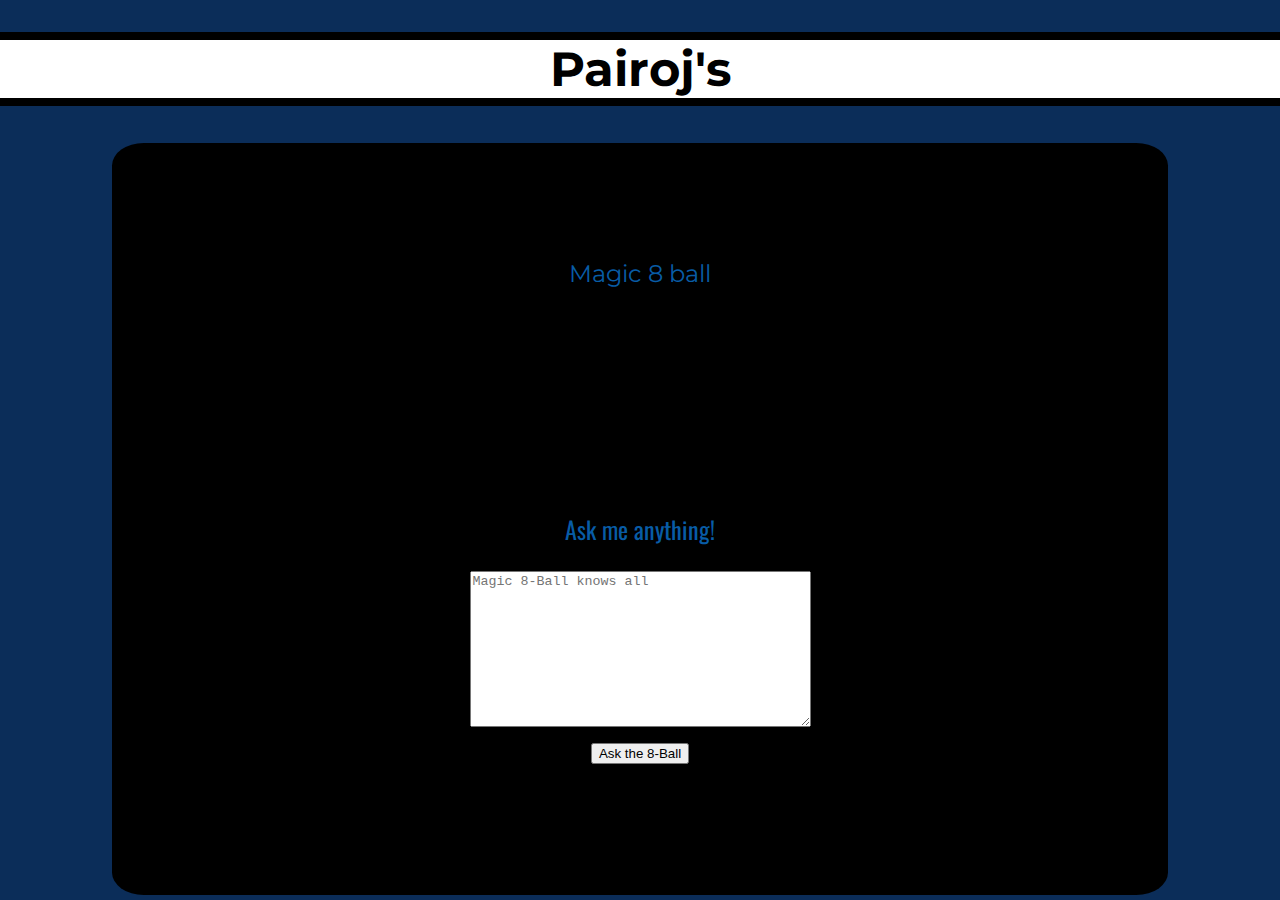
==== index.html @ d5ab46ba "added fonts, changed colors, and base css" ====
<html lang="en">

<head>
    <meta charset="UTF-8">
    <meta http-equiv="X-UA-Compatible" content="IE=edge">
    <meta name="viewport" content="width=device-width, initial-scale=1.0">
    <link rel="stylesheet" href="./resources/css/style.css" type="text/css">
    <link rel="preconnect" href="https://fonts.googleapis.com">
    <link rel="preconnect" href="https://fonts.gstatic.com" crossorigin>
    <link href="https://fonts.googleapis.com/css2?family=Montserrat:ital,wght@0,200;0,300;0,400;0,500;1,200;1,300;1,400;1,500&family=Oswald:wght@200;300;400;500&display=swap" rel="stylesheet">
    <script defer src="./resources/scripts/script.js"></script>
    <title>Document</title>
</head>

<body>
    <h1>
        <p>Pairoj's</p>
    </h1>
    <div class="layer2">
        <header>Magic 8 ball</header>
        <form action="userInput.html" method="POST">
            <label for="question">Ask me anything!</label>
            <textarea name="question" id="question" rows="10" cols="40" placeholder="Magic 8-Ball knows all"></textarea>
            <div class="button">
                <input type="button" value="Ask the 8-Ball">
            </div>
        </form>
    </div>
</body>

</html>
---- resources/css/style.css ----
body {
    display: inline-flex;
    flex-direction: column;
    width: 100%;
    height: 100%;
    margin: auto;
    align-items: center;
    font-family: 'Oswald', sans-serif;
    background-color: #0B2D59;
    font-size: 1.5rem;
    color: #085CA6;
}

h1,
header {
    font-family: 'Montserrat', serif;
}

body h1 {
    display: inline-flex;
    flex-direction: column;
    background-color: white;
    width: 100%;
    border: 0.5rem black solid;
}
body h1 p {
    color: black;
    margin: 0 auto;
}

header {
    margin: auto;
}

label {
    margin: 1.5rem auto;
}

.layer2 {
    display: flex;
    flex-direction: column;
    height: 80%;
    width: 80%;
    background-color: black;
    margin: auto;
    padding: 1rem;
    border-radius: 3%;
}

.layer2 .button {
    margin: auto;
}

form {
    display: inline-flex;
    flex-direction: column;
    margin: auto;
    border-radius: 3%;
}

.button {
    padding: 1rem;
}
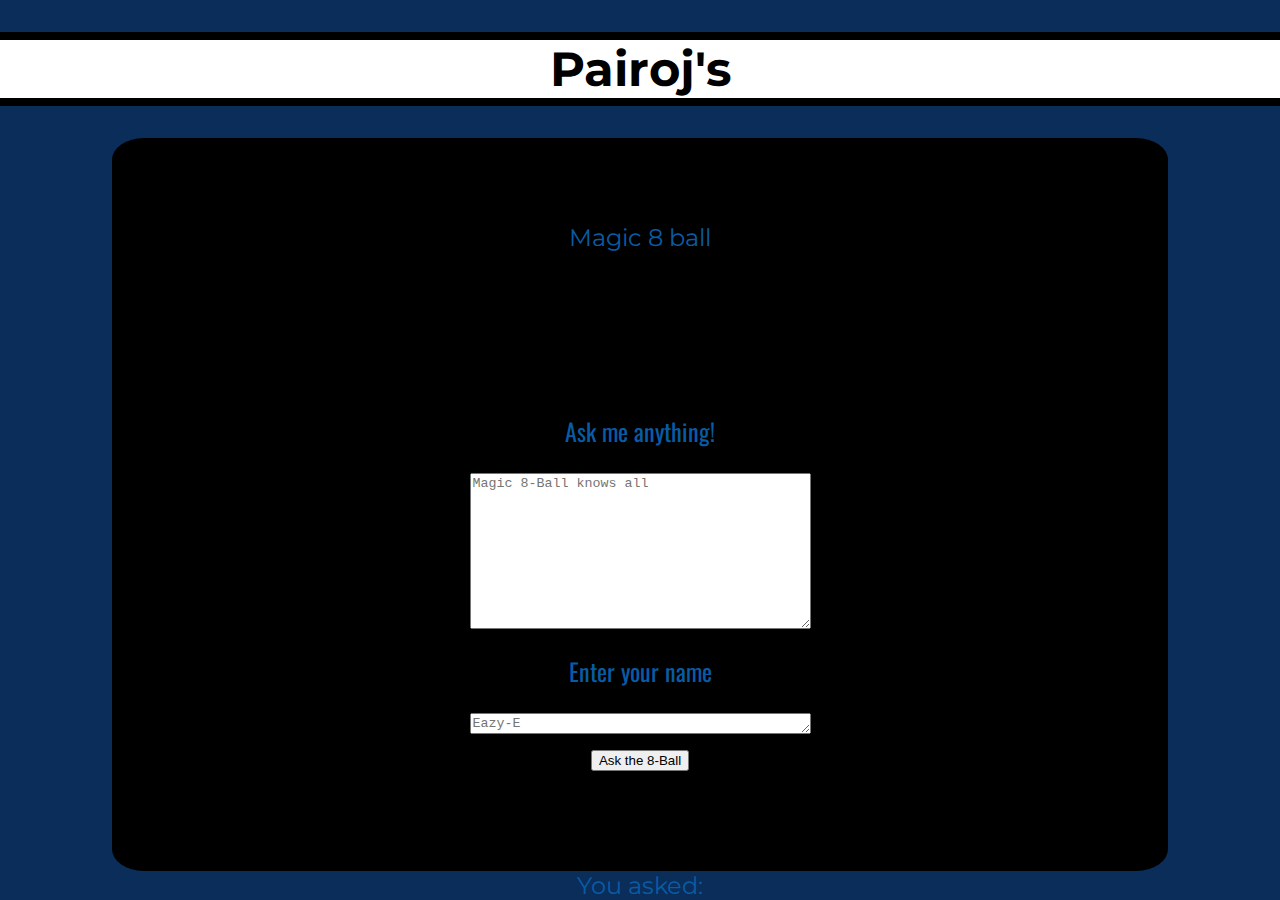
==== commit dc1a85c8: "added the javascript portion but the elements havent been properly linked so the user sees nothing a" ====
--- a/index.html
+++ b/index.html
@@ -8,8 +8,8 @@
     <link rel="preconnect" href="https://fonts.googleapis.com">
     <link rel="preconnect" href="https://fonts.gstatic.com" crossorigin>
     <link href="https://fonts.googleapis.com/css2?family=Montserrat:ital,wght@0,200;0,300;0,400;0,500;1,200;1,300;1,400;1,500&family=Oswald:wght@200;300;400;500&display=swap" rel="stylesheet">
-    <script defer src="./resources/scripts/script.js"></script>
-    <title>Document</title>
+    <script defer src="./resources/scripts/script.js" type  -="text/javascript"></script>
+    <title>Pairoj's Magic 8-Ball Fortune Teller</title>
 </head>
 
 <body>
@@ -21,10 +21,16 @@
         <form action="userInput.html" method="POST">
             <label for="question">Ask me anything!</label>
             <textarea name="question" id="question" rows="10" cols="40" placeholder="Magic 8-Ball knows all"></textarea>
+            <label for="question">Enter your name</label>
+            <textarea name="userName" id="userName" rows="1" cols="40" placeholder="Eazy-E"></textarea>
             <div class="button">
-                <input type="button" value="Ask the 8-Ball">
+                <input type="button" value="Ask the 8-Ball" id="submitBut">
             </div>
         </form>
+    </div>
+    <div class="answers">
+        <header>You asked:</header>
+
     </div>
 </body>
 
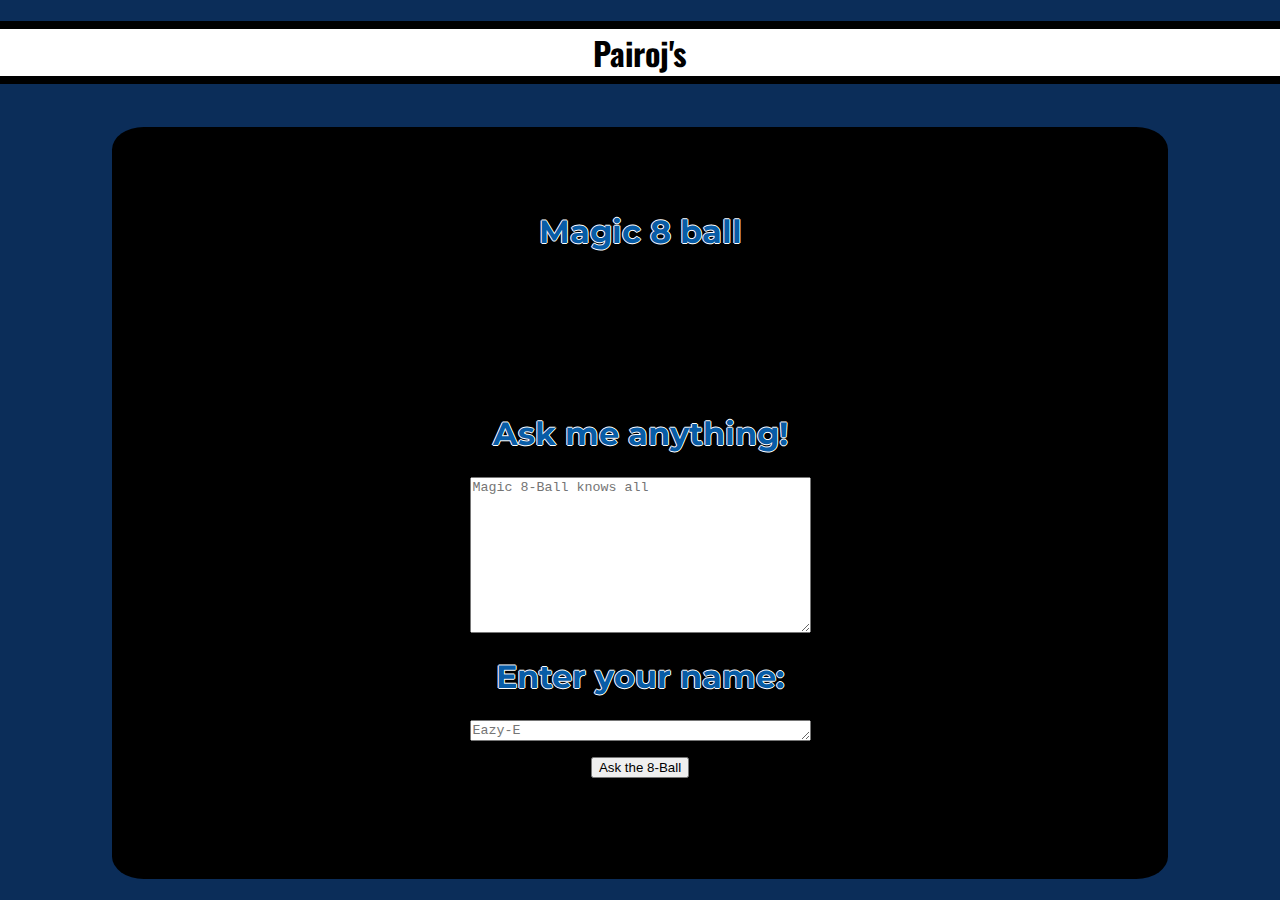
==== commit 728a396c: "added font shadow, increased font size and weight, created a query and answer box for layout, added " ====
--- a/index.html
+++ b/index.html
@@ -16,19 +16,19 @@
     <h1>
         <p>Pairoj's</p>
     </h1>
-    <div class="layer2">
+    <div class="queryBox">
         <header>Magic 8 ball</header>
         <form action="userInput.html" method="POST">
             <label for="question">Ask me anything!</label>
             <textarea name="question" id="question" rows="10" cols="40" placeholder="Magic 8-Ball knows all"></textarea>
-            <label for="question">Enter your name</label>
+            <label for="question">Enter your name:</label>
             <textarea name="userName" id="userName" rows="1" cols="40" placeholder="Eazy-E"></textarea>
             <div class="button">
                 <input type="button" value="Ask the 8-Ball" id="submitBut">
             </div>
         </form>
     </div>
-    <div class="answers">
+    <div class="answerBox">
         <header>You asked:</header>
 
     </div>
--- a/resources/css/style.css
+++ b/resources/css/style.css
@@ -7,13 +7,15 @@
     align-items: center;
     font-family: 'Oswald', sans-serif;
     background-color: #0B2D59;
-    font-size: 1.5rem;
     color: #085CA6;
 }
 
-h1,
+label,
 header {
     font-family: 'Montserrat', serif;
+    text-shadow: -1px 0 white, 0 1px white, 1px 0 white, 0 -1px white;
+    font-size: 2rem;
+    font-weight: 700;
 }
 
 body h1 {
@@ -36,7 +38,7 @@
     margin: 1.5rem auto;
 }
 
-.layer2 {
+.queryBox {
     display: flex;
     flex-direction: column;
     height: 80%;
@@ -47,7 +49,7 @@
     border-radius: 3%;
 }
 
-.layer2 .button {
+.queryBox .button {
     margin: auto;
 }
 
@@ -60,4 +62,9 @@
 
 .button {
     padding: 1rem;
+}
+
+/*Hidden for mobile*/
+.answerBox {
+    display: none;
 }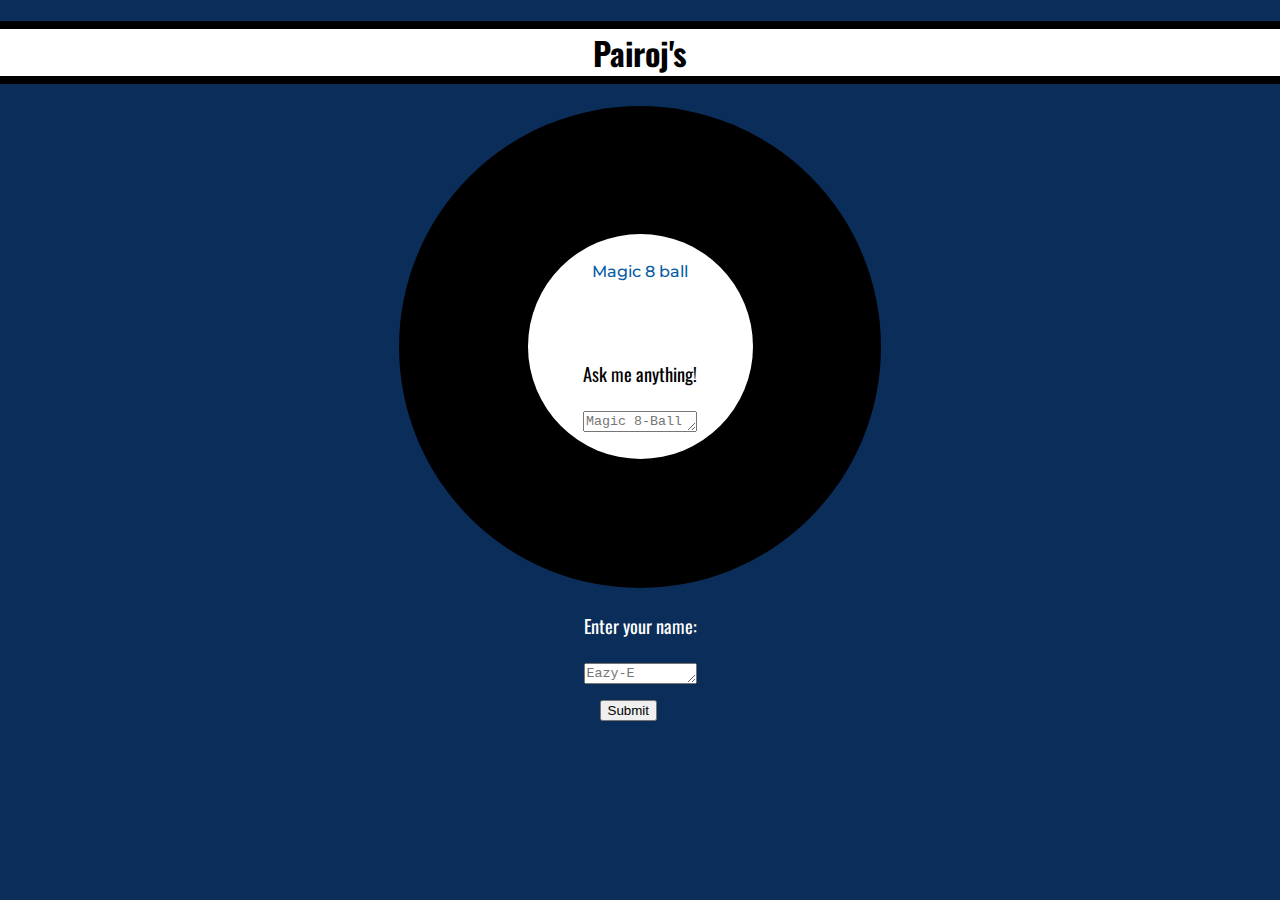
==== commit 642b0a03: "Changed css and html to mimic an eightball" ====
--- a/index.html
+++ b/index.html
@@ -7,8 +7,10 @@
     <link rel="stylesheet" href="./resources/css/style.css" type="text/css">
     <link rel="preconnect" href="https://fonts.googleapis.com">
     <link rel="preconnect" href="https://fonts.gstatic.com" crossorigin>
-    <link href="https://fonts.googleapis.com/css2?family=Montserrat:ital,wght@0,200;0,300;0,400;0,500;1,200;1,300;1,400;1,500&family=Oswald:wght@200;300;400;500&display=swap" rel="stylesheet">
-    <script defer src="./resources/scripts/script.js" type  -="text/javascript"></script>
+    <link
+        href="https://fonts.googleapis.com/css2?family=Montserrat:ital,wght@0,200;0,300;0,400;0,500;1,200;1,300;1,400;1,500&family=Oswald:wght@200;300;400;500&display=swap"
+        rel="stylesheet">
+    <script defer src="./resources/scripts/script.js" type -="text/javascript"></script>
     <title>Pairoj's Magic 8-Ball Fortune Teller</title>
 </head>
 
@@ -16,21 +18,28 @@
     <h1>
         <p>Pairoj's</p>
     </h1>
-    <div class="queryBox">
-        <header>Magic 8 ball</header>
-        <form action="userInput.html" method="POST">
-            <label for="question">Ask me anything!</label>
-            <textarea name="question" id="question" rows="10" cols="40" placeholder="Magic 8-Ball knows all"></textarea>
-            <label for="question">Enter your name:</label>
-            <textarea name="userName" id="userName" rows="1" cols="40" placeholder="Eazy-E"></textarea>
-            <div class="button">
-                <input type="button" value="Ask the 8-Ball" id="submitBut">
+    <div class="boxes">
+        <div class="queryBox" id="queryBox">
+            <header>Magic 8 ball</header>
+            <form action="magicAnswers.html" method="GET">
+                <label for="question">Ask me anything!</label>
+                <textarea name="question" id="question" rows="1" cols="8" placeholder="Magic 8-Ball knows all"></textarea>
+                </form>
+            </form>
+        </div>
+        <div class="answerBox" id="answerBox">
+            <p id="userQuestion"></p>
+            <p id="magicReply"></p>
+        </div>
+    </div>
+    <div id="userInput">
+        <form>
+            <label for="question" id="question">Enter your name:</label>
+            <textarea name="userName" id="userName" rows="1" cols="7" placeholder="Eazy-E"></textarea>
+            <div class="button" id="button">
+                <input type="button" value="Submit" id="submitBut">
             </div>
         </form>
-    </div>
-    <div class="answerBox">
-        <header>You asked:</header>
-
     </div>
 </body>
 
--- a/resources/css/style.css
+++ b/resources/css/style.css
@@ -1,21 +1,22 @@
 body {
-    display: inline-flex;
+    display: flex;
+    justify-content:flex-start;
+    align-content: center;
+    align-items: center;
     flex-direction: column;
     width: 100%;
     height: 100%;
     margin: auto;
-    align-items: center;
     font-family: 'Oswald', sans-serif;
     background-color: #0B2D59;
-    color: #085CA6;
+    color: white;
 }
 
-label,
 header {
+    color: #085ca6;
     font-family: 'Montserrat', serif;
-    text-shadow: -1px 0 white, 0 1px white, 1px 0 white, 0 -1px white;
-    font-size: 2rem;
-    font-weight: 700;
+    font-size: 1rem;
+    font-weight: 500;
 }
 
 body h1 {
@@ -25,6 +26,7 @@
     width: 100%;
     border: 0.5rem black solid;
 }
+
 body h1 p {
     color: black;
     margin: 0 auto;
@@ -36,17 +38,37 @@
 
 label {
     margin: 1.5rem auto;
+    font-size: 1.15rem;
+}
+
+#queryBox,
+#answerBox {
+    align-items: center;
+    justify-content: center;
+    background-color: white;
+    color: black;
+    width: 225px;
+    height: 225px;
+    font-size: .55rem;
+}
+
+.boxes {
+    display: flex;
+    flex-direction: column;
+    border-radius: 50%;
+    background-color: black;
+    height: 350px;
+    width: 350px;
+    align-items: center;
+    justify-content: center;
 }
 
 .queryBox {
     display: flex;
     flex-direction: column;
-    height: 80%;
-    width: 80%;
-    background-color: black;
+    background-color: white;
     margin: auto;
-    padding: 1rem;
-    border-radius: 3%;
+    border-radius: 50%;
 }
 
 .queryBox .button {
@@ -67,4 +89,38 @@
 /*Hidden for mobile*/
 .answerBox {
     display: none;
+    flex-direction: column;
+    background-color: black;
+    margin: auto;
+    border-radius: 50%;
+    transition-duration: 400ms;
+    align-items: center;
+    justify-content: center;
+}
+
+.answerBox p {
+    font-size: .65rem;
+}
+
+@media only screen and (min-width: 1024px) {
+
+    .boxes {
+        display: inline-flex;
+        padding: 1rem;
+        width: 450px;
+        height: 450px;
+        align-items: center;
+        justify-content: center;
+    }
+
+    .queryBox,
+    .answerBox {
+        width: 300px;
+        height: 300px;
+        margin: 3rem;
+        align-items: center;
+        justify-content: center;
+        border-radius: 50%;
+        font-size: 1.25rem;
+    }
 }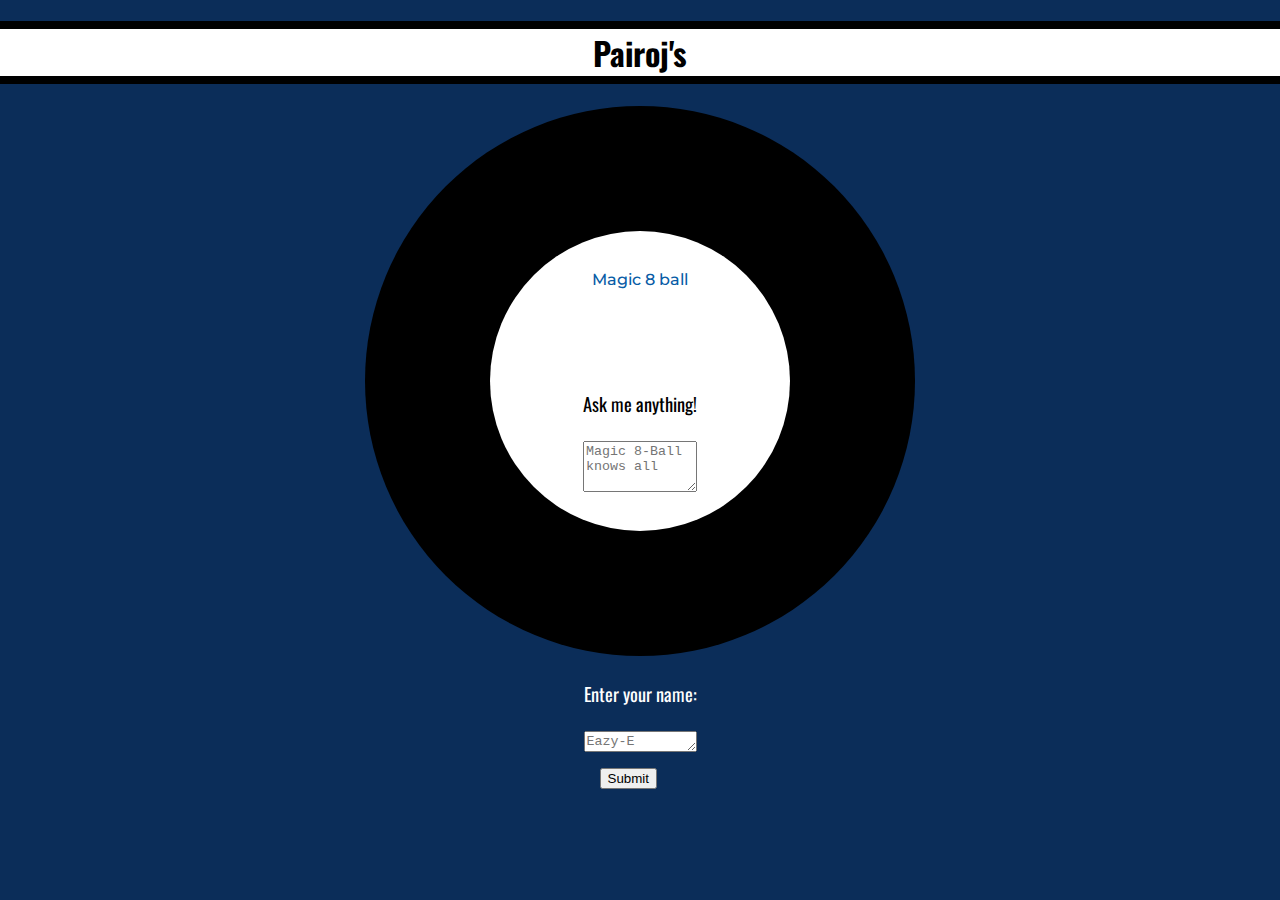
==== commit 6768abcd: "updated desktop layout" ====
--- a/index.html
+++ b/index.html
@@ -23,7 +23,7 @@
             <header>Magic 8 ball</header>
             <form action="magicAnswers.html" method="GET">
                 <label for="question">Ask me anything!</label>
-                <textarea name="question" id="question" rows="1" cols="8" placeholder="Magic 8-Ball knows all"></textarea>
+                <textarea name="question" id="question" rows="3" cols="8" placeholder="Magic 8-Ball knows all"></textarea>
                 </form>
             </form>
         </div>
--- a/resources/css/style.css
+++ b/resources/css/style.css
@@ -106,21 +106,23 @@
 
     .boxes {
         display: inline-flex;
-        padding: 1rem;
-        width: 450px;
-        height: 450px;
+        width: 550px;
+        height: 550px;
         align-items: center;
         justify-content: center;
     }
 
-    .queryBox,
-    .answerBox {
+    #queryBox,
+    #answerBox {
         width: 300px;
         height: 300px;
         margin: 3rem;
         align-items: center;
         justify-content: center;
         border-radius: 50%;
-        font-size: 1.25rem;
+    }
+
+    #answerBox p {
+        font-size: .85rem;
     }
 }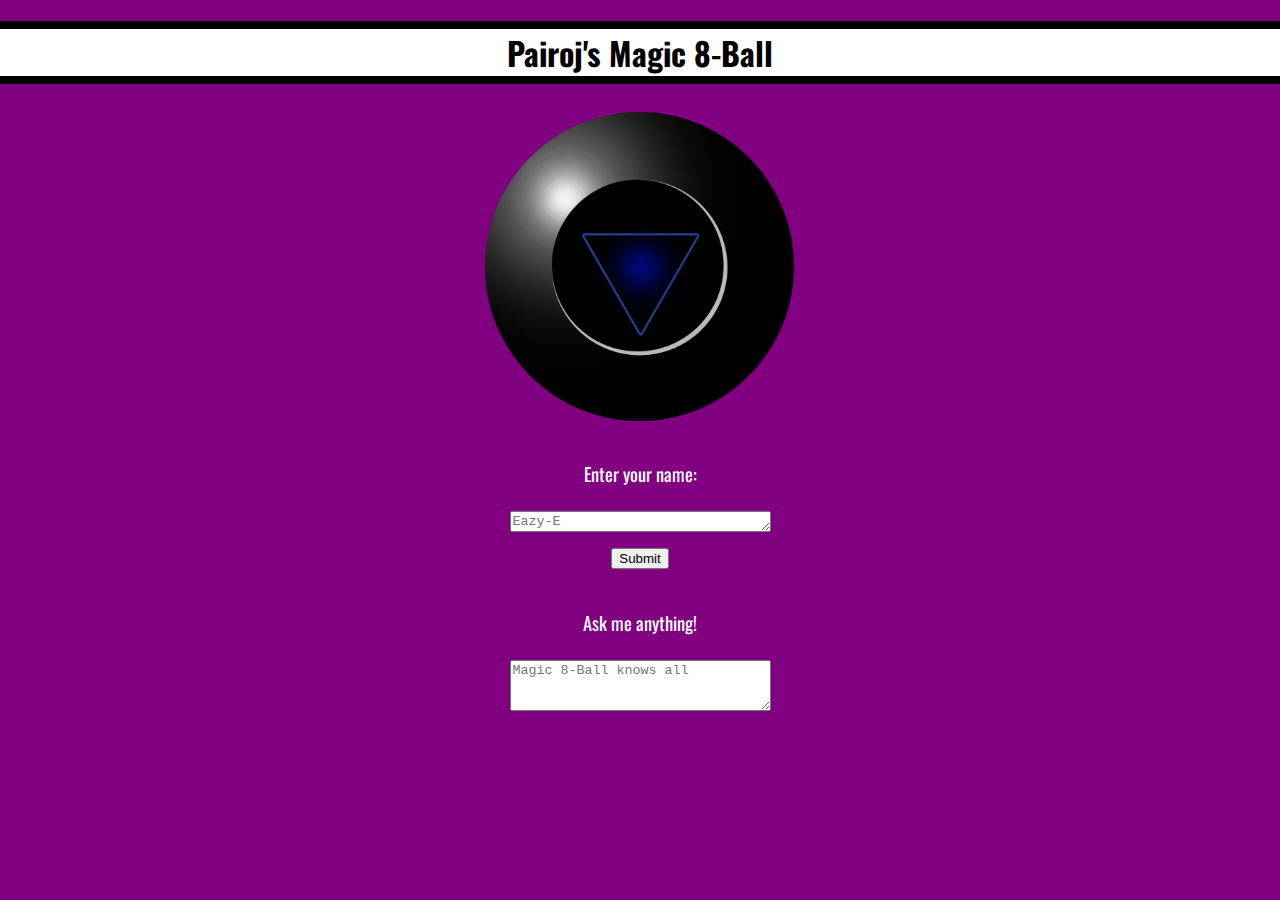
==== commit 91da05aa: "finished" ====
--- a/index.html
+++ b/index.html
@@ -16,31 +16,27 @@
 
 <body>
     <h1>
-        <p>Pairoj's</p>
+        <p>Pairoj's Magic 8-Ball</p>
     </h1>
     <div class="boxes">
+        <img src="./resources/images/magic/magic8ball_loading.png" id="eightBallImg" alt="Eightball image">
         <div class="queryBox" id="queryBox">
-            <header>Magic 8 ball</header>
             <form action="magicAnswers.html" method="GET">
+                <div id="userInput">
+                        <label for="question" id="question">Enter your name:</label>
+                        <textarea name="userName" id="userName" rows="1" cols="30" placeholder="Eazy-E"></textarea>
+                        <div class="button" id="button">
+                            <input type="button" value="Submit" id="submitBut">
+                        </div>
+                </div>
                 <label for="question">Ask me anything!</label>
                 <textarea name="question" id="question" rows="3" cols="8" placeholder="Magic 8-Ball knows all"></textarea>
                 </form>
-            </form>
         </div>
         <div class="answerBox" id="answerBox">
             <p id="userQuestion"></p>
             <p id="magicReply"></p>
         </div>
-    </div>
-    <div id="userInput">
-        <form>
-            <label for="question" id="question">Enter your name:</label>
-            <textarea name="userName" id="userName" rows="1" cols="7" placeholder="Eazy-E"></textarea>
-            <div class="button" id="button">
-                <input type="button" value="Submit" id="submitBut">
-            </div>
-        </form>
-    </div>
 </body>
 
 </html>--- a/resources/css/style.css
+++ b/resources/css/style.css
@@ -8,8 +8,11 @@
     height: 100%;
     margin: auto;
     font-family: 'Oswald', sans-serif;
-    background-color: #0B2D59;
+    background-image: url("./resources/images/magic/magic8ball_loading.png");
+    background-position: center;
+    background-size: contain;
     color: white;
+    background-color: purple;
 }
 
 header {
@@ -42,23 +45,37 @@
 }
 
 #queryBox,
-#answerBox {
+#answerBox, {
     align-items: center;
     justify-content: center;
-    background-color: white;
-    color: black;
-    width: 225px;
-    height: 225px;
+    color: White;
     font-size: .55rem;
+    height: 250px;
+    width: 100%;
+    background-color: #2C8257;
+    border: brown 25px solid;
+}
+
+#userInput {
+    display: flex;
+    flex-direction: column;
+    align-items: center;
+    justify-content: center;
+    width: 100%;
+}
+
+#eightBallImg {
+    width: 50vw;
+    height: 50vw;
+    margin: 1 auto;
+    position: static;
 }
 
 .boxes {
     display: flex;
     flex-direction: column;
     border-radius: 50%;
-    background-color: black;
-    height: 350px;
-    width: 350px;
+
     align-items: center;
     justify-content: center;
 }
@@ -66,9 +83,10 @@
 .queryBox {
     display: flex;
     flex-direction: column;
-    background-color: white;
     margin: auto;
-    border-radius: 50%;
+    background-repeat: no-repeat;
+    background-position: center;
+    background-size: 100%;
 }
 
 .queryBox .button {
@@ -87,13 +105,15 @@
 }
 
 /*Hidden for mobile*/
-.answerBox {
+#answerBox {
     display: none;
     flex-direction: column;
     background-color: black;
-    margin: auto;
-    border-radius: 50%;
-    transition-duration: 400ms;
+    margin: 30px auto;
+    height: 250px;
+    width: 100vw;
+    background-color: #2C8257;
+    border: brown 25px solid;
     align-items: center;
     justify-content: center;
 }
@@ -104,22 +124,28 @@
 
 @media only screen and (min-width: 1024px) {
 
+    #eightBallImg {
+        width: 25vw;
+        height: 25vw;
+        margin: auto;
+        display: flex;
+        align-self: center;
+    }
+
     .boxes {
         display: inline-flex;
-        width: 550px;
-        height: 550px;
         align-items: center;
         justify-content: center;
     }
 
     #queryBox,
     #answerBox {
-        width: 300px;
-        height: 300px;
+        height: 200px;
+        width: 700px;
         margin: 3rem;
         align-items: center;
         justify-content: center;
-        border-radius: 50%;
+        
     }
 
     #answerBox p {
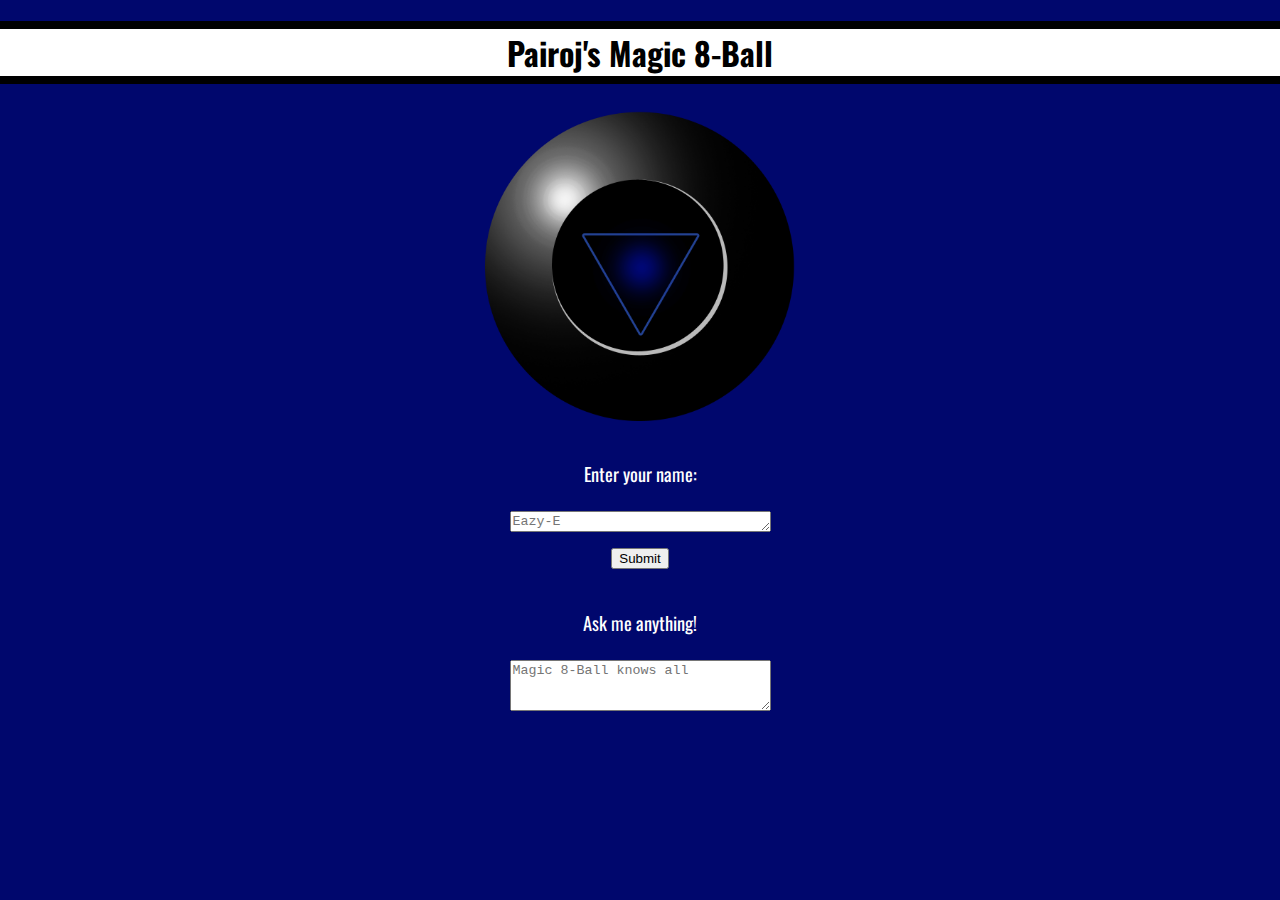
==== commit 6134c174: "changed purple hue" ====
--- a/index.html
+++ b/index.html
@@ -23,15 +23,16 @@
         <div class="queryBox" id="queryBox">
             <form action="magicAnswers.html" method="GET">
                 <div id="userInput">
-                        <label for="question" id="question">Enter your name:</label>
-                        <textarea name="userName" id="userName" rows="1" cols="30" placeholder="Eazy-E"></textarea>
-                        <div class="button" id="button">
-                            <input type="button" value="Submit" id="submitBut">
-                        </div>
+                    <label for="question">Enter your name:</label>
+                    <textarea name="userName" id="userName" rows="1" cols="30" placeholder="Eazy-E"></textarea>
+                    <div class="button" id="button">
+                        <input type="button" value="Submit" id="submitBut">
+                    </div>
                 </div>
                 <label for="question">Ask me anything!</label>
-                <textarea name="question" id="question" rows="3" cols="8" placeholder="Magic 8-Ball knows all"></textarea>
-                </form>
+                <textarea name="question" id="question" rows="3" cols="8"
+                    placeholder="Magic 8-Ball knows all"></textarea>
+            </form>
         </div>
         <div class="answerBox" id="answerBox">
             <p id="userQuestion"></p>
--- a/resources/css/style.css
+++ b/resources/css/style.css
@@ -12,7 +12,7 @@
     background-position: center;
     background-size: contain;
     color: white;
-    background-color: purple;
+    background-color: #00076D;
 }
 
 header {
@@ -25,6 +25,7 @@
 body h1 {
     display: inline-flex;
     flex-direction: column;
+    color: #00076D;
     background-color: white;
     width: 100%;
     border: 0.5rem black solid;
